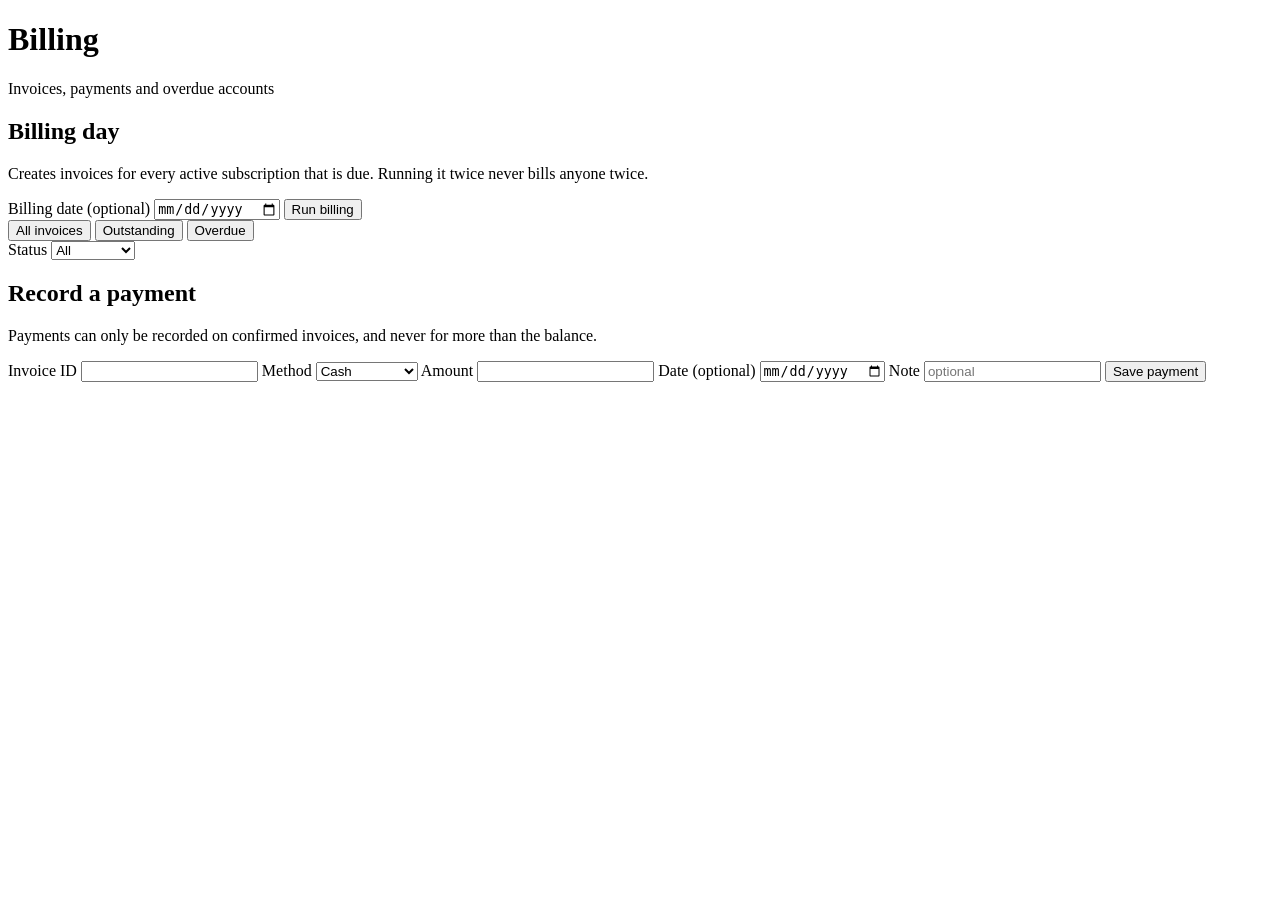
==== frontend/billing/index.html @ 3f878738 "Add billing page" ====
<!DOCTYPE html>
<html lang="en">
<head>
  <meta charset="UTF-8">
  <meta name="viewport" content="width=device-width, initial-scale=1">
  <title>Billing | Brightloop</title>
  <link rel="stylesheet" href="/billing/ui/style.css">
</head>
<body>
  <header>
    <h1>Billing</h1>
    <span>Invoices, payments and overdue accounts</span>
  </header>

  <main>
    <div id="message" class="message hidden" role="alert"></div>

    <section class="card">
      <h2>Billing day</h2>
      <p class="hint">Creates invoices for every active subscription that is due. Running it twice never bills anyone twice.</p>
      <form id="run-form" class="row">
        <label>Billing date (optional)
          <input type="date" id="run-date">
        </label>
        <button type="submit">Run billing</button>
      </form>
      <div id="run-result"></div>
    </section>

    <section class="card">
      <nav class="tabs">
        <button class="tab active" data-view="invoices">All invoices</button>
        <button class="tab" data-view="outstanding">Outstanding</button>
        <button class="tab" data-view="overdue">Overdue</button>
      </nav>
      <div class="row" id="filter-row">
        <label>Status
          <select id="status-filter">
            <option value="">All</option>
            <option value="draft">Draft</option>
            <option value="confirmed">Confirmed</option>
            <option value="paid">Paid</option>
            <option value="cancelled">Cancelled</option>
          </select>
        </label>
      </div>
      <div id="table-area" class="table-wrap"></div>
    </section>

    <section class="card" id="payment-card">
      <h2>Record a payment</h2>
      <p class="hint">Payments can only be recorded on confirmed invoices, and never for more than the balance.</p>
      <form id="payment-form" class="row">
        <label>Invoice ID
          <input type="number" id="pay-invoice" min="1" required>
        </label>
        <label>Method
          <select id="pay-method" required>
            <option value="cash">Cash</option>
            <option value="card">Card</option>
            <option value="upi">UPI</option>
            <option value="bank_transfer">Bank transfer</option>
            <option value="cheque">Cheque</option>
          </select>
        </label>
        <label>Amount
          <input type="number" id="pay-amount" min="0.01" step="0.01" required>
        </label>
        <label>Date (optional)
          <input type="date" id="pay-date">
        </label>
        <label>Note
          <input type="text" id="pay-note" maxlength="500" placeholder="optional">
        </label>
        <button type="submit">Save payment</button>
      </form>
    </section>
  </main>

  <script src="/billing/ui/app.js"></script>
</body>
</html>
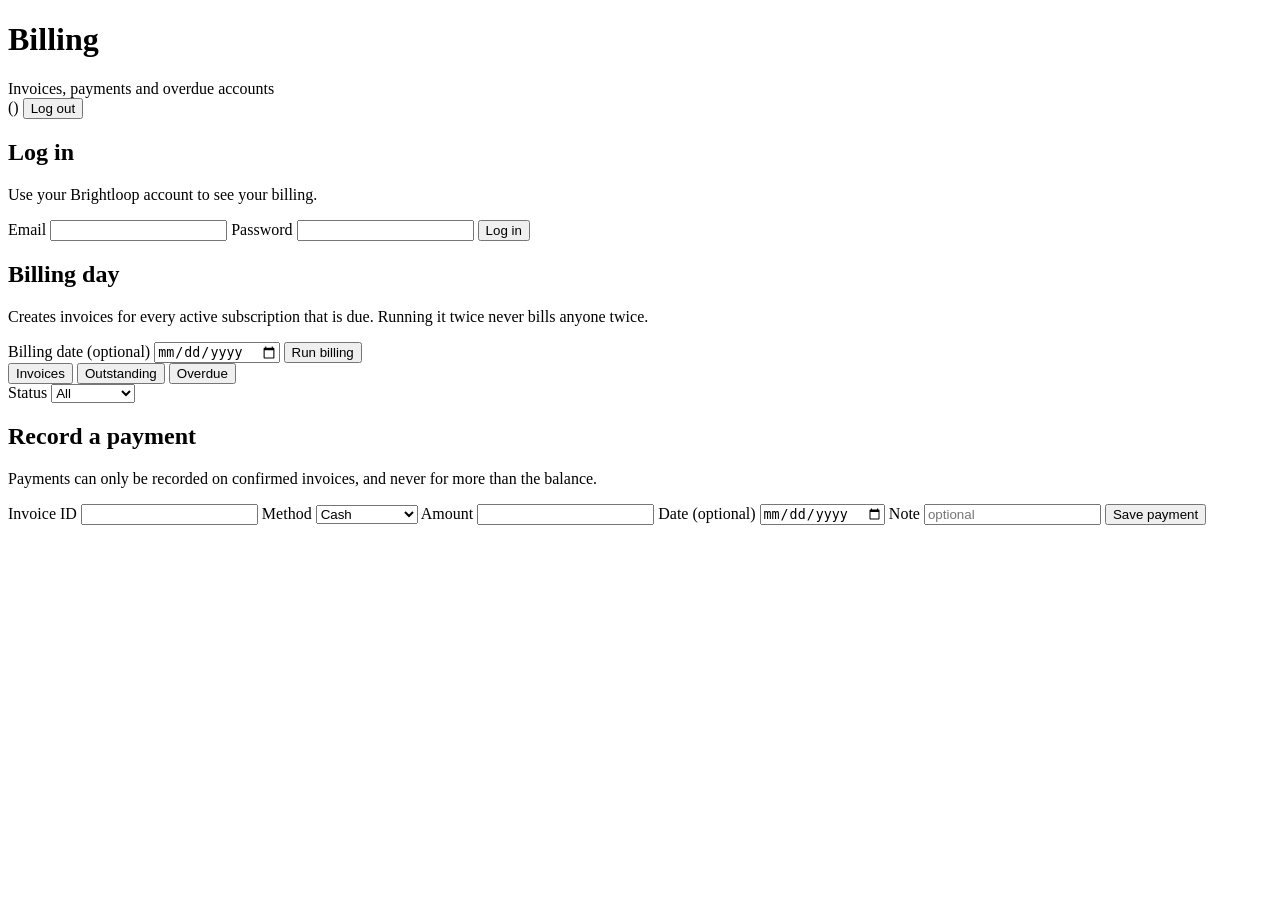
==== commit 49348c19: "Add role protection and login to billing" ====
--- a/frontend/billing/index.html
+++ b/frontend/billing/index.html
@@ -10,71 +10,91 @@
   <header>
     <h1>Billing</h1>
     <span>Invoices, payments and overdue accounts</span>
+    <div id="userbar" class="userbar hidden">
+      <span><strong id="user-name"></strong> (<span id="user-role"></span>)</span>
+      <button id="logout" class="small secondary" type="button">Log out</button>
+    </div>
   </header>
 
   <main>
     <div id="message" class="message hidden" role="alert"></div>
 
-    <section class="card">
-      <h2>Billing day</h2>
-      <p class="hint">Creates invoices for every active subscription that is due. Running it twice never bills anyone twice.</p>
-      <form id="run-form" class="row">
-        <label>Billing date (optional)
-          <input type="date" id="run-date">
+    <section class="card hidden" id="login-card">
+      <h2>Log in</h2>
+      <p class="hint">Use your Brightloop account to see your billing.</p>
+      <form id="login-form" class="row">
+        <label>Email
+          <input type="email" id="login-email" required autocomplete="username">
         </label>
-        <button type="submit">Run billing</button>
+        <label>Password
+          <input type="password" id="login-password" required autocomplete="current-password">
+        </label>
+        <button type="submit">Log in</button>
       </form>
-      <div id="run-result"></div>
     </section>
 
-    <section class="card">
-      <nav class="tabs">
-        <button class="tab active" data-view="invoices">All invoices</button>
-        <button class="tab" data-view="outstanding">Outstanding</button>
-        <button class="tab" data-view="overdue">Overdue</button>
-      </nav>
-      <div class="row" id="filter-row">
-        <label>Status
-          <select id="status-filter">
-            <option value="">All</option>
-            <option value="draft">Draft</option>
-            <option value="confirmed">Confirmed</option>
-            <option value="paid">Paid</option>
-            <option value="cancelled">Cancelled</option>
-          </select>
-        </label>
-      </div>
-      <div id="table-area" class="table-wrap"></div>
-    </section>
+    <div id="app" class="hidden">
+      <section class="card staff-only">
+        <h2>Billing day</h2>
+        <p class="hint">Creates invoices for every active subscription that is due. Running it twice never bills anyone twice.</p>
+        <form id="run-form" class="row">
+          <label>Billing date (optional)
+            <input type="date" id="run-date">
+          </label>
+          <button type="submit">Run billing</button>
+        </form>
+        <div id="run-result"></div>
+      </section>
 
-    <section class="card" id="payment-card">
-      <h2>Record a payment</h2>
-      <p class="hint">Payments can only be recorded on confirmed invoices, and never for more than the balance.</p>
-      <form id="payment-form" class="row">
-        <label>Invoice ID
-          <input type="number" id="pay-invoice" min="1" required>
-        </label>
-        <label>Method
-          <select id="pay-method" required>
-            <option value="cash">Cash</option>
-            <option value="card">Card</option>
-            <option value="upi">UPI</option>
-            <option value="bank_transfer">Bank transfer</option>
-            <option value="cheque">Cheque</option>
-          </select>
-        </label>
-        <label>Amount
-          <input type="number" id="pay-amount" min="0.01" step="0.01" required>
-        </label>
-        <label>Date (optional)
-          <input type="date" id="pay-date">
-        </label>
-        <label>Note
-          <input type="text" id="pay-note" maxlength="500" placeholder="optional">
-        </label>
-        <button type="submit">Save payment</button>
-      </form>
-    </section>
+      <section class="card">
+        <nav class="tabs">
+          <button class="tab active" data-view="invoices">Invoices</button>
+          <button class="tab staff-only" data-view="outstanding">Outstanding</button>
+          <button class="tab staff-only" data-view="overdue">Overdue</button>
+        </nav>
+        <div class="row" id="filter-row">
+          <label>Status
+            <select id="status-filter">
+              <option value="">All</option>
+              <option value="draft">Draft</option>
+              <option value="confirmed">Confirmed</option>
+              <option value="paid">Paid</option>
+              <option value="cancelled">Cancelled</option>
+            </select>
+          </label>
+        </div>
+        <div id="table-area" class="table-wrap"></div>
+      </section>
+
+      <section class="card staff-only" id="payment-card">
+        <h2>Record a payment</h2>
+        <p class="hint">Payments can only be recorded on confirmed invoices, and never for more than the balance.</p>
+        <form id="payment-form" class="row">
+          <label>Invoice ID
+            <input type="number" id="pay-invoice" min="1" required>
+          </label>
+          <label>Method
+            <select id="pay-method" required>
+              <option value="cash">Cash</option>
+              <option value="card">Card</option>
+              <option value="upi">UPI</option>
+              <option value="bank_transfer">Bank transfer</option>
+              <option value="cheque">Cheque</option>
+            </select>
+          </label>
+          <label>Amount
+            <input type="number" id="pay-amount" min="0.01" step="0.01" required>
+          </label>
+          <label>Date (optional)
+            <input type="date" id="pay-date">
+          </label>
+          <label>Note
+            <input type="text" id="pay-note" maxlength="500" placeholder="optional">
+          </label>
+          <button type="submit">Save payment</button>
+        </form>
+      </section>
+    </div>
   </main>
 
   <script src="/billing/ui/app.js"></script>
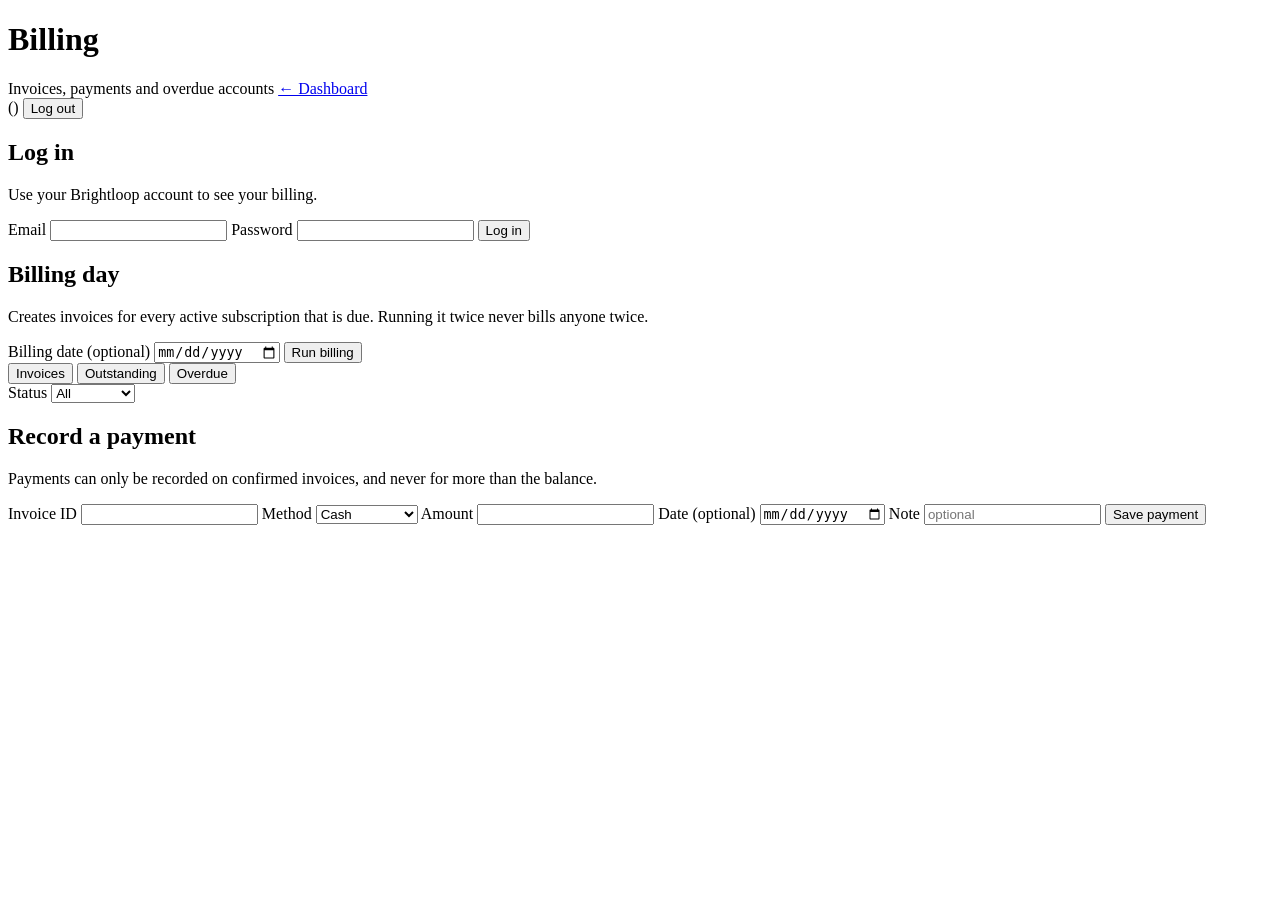
==== commit 193848e2: "Tweaks" ====
--- a/frontend/billing/index.html
+++ b/frontend/billing/index.html
@@ -10,6 +10,8 @@
   <header>
     <h1>Billing</h1>
     <span>Invoices, payments and overdue accounts</span>
+        <a id="home-link" class="navlink" href="/static/dashboard.html">&larr; Dashboard</a>
+
     <div id="userbar" class="userbar hidden">
       <span><strong id="user-name"></strong> (<span id="user-role"></span>)</span>
       <button id="logout" class="small secondary" type="button">Log out</button>
